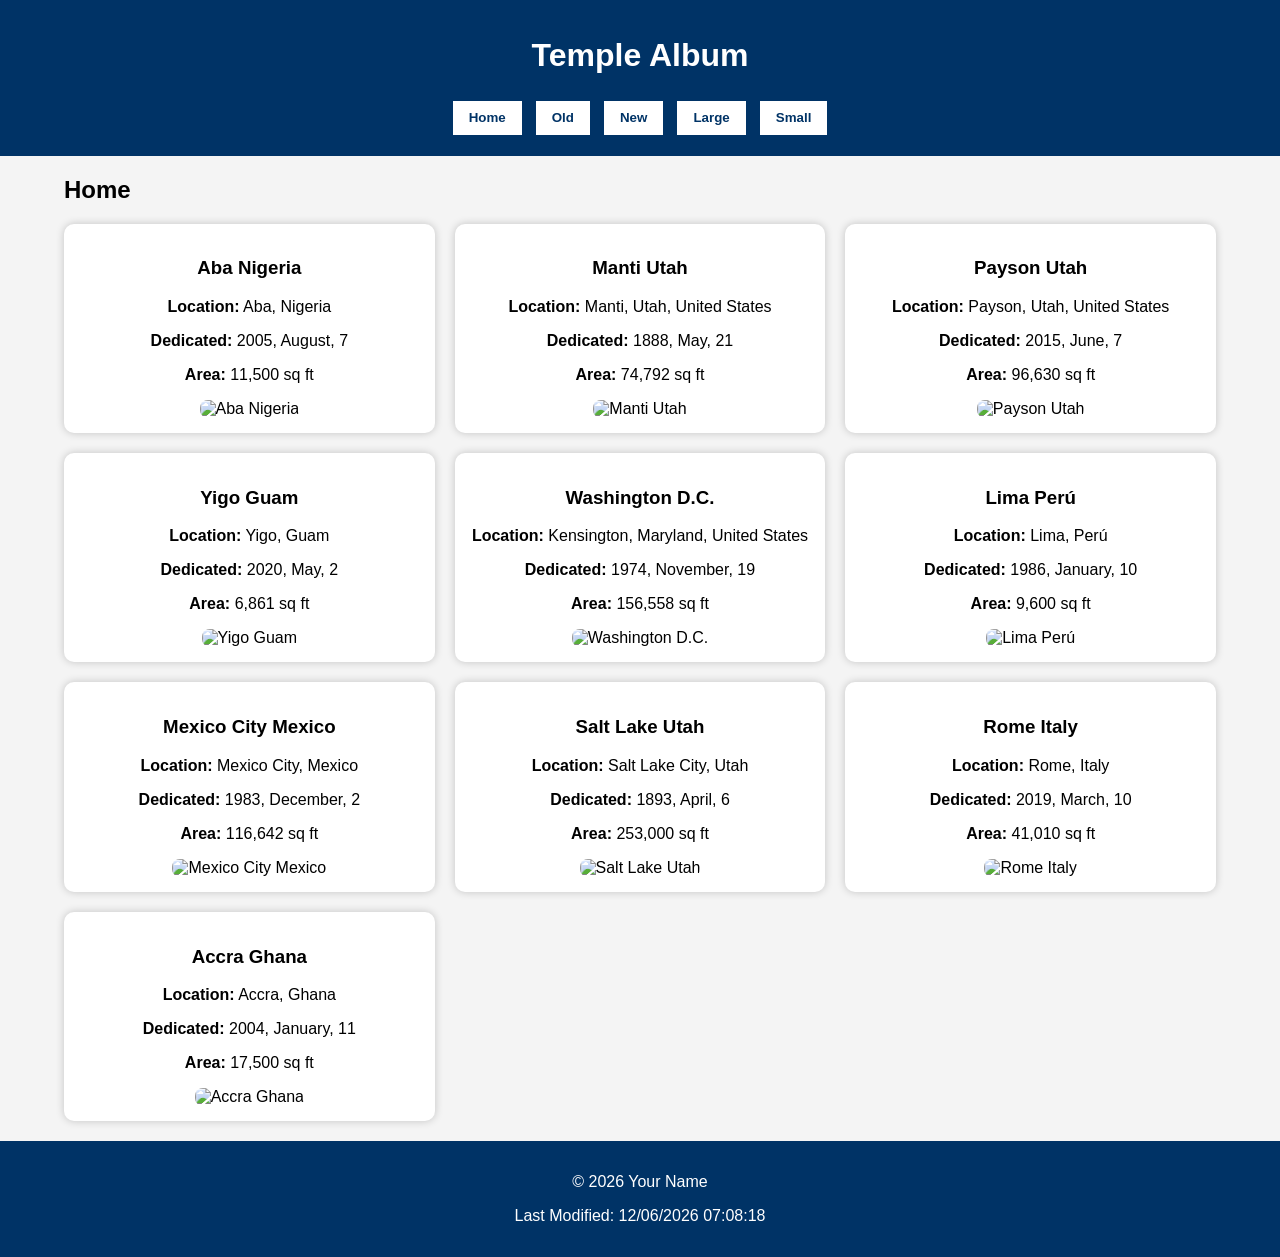
==== filtered-temples.html @ fd0f21dc "Finished Album Enhancement" ====
<!DOCTYPE html>
<html lang="en">

<head>
    <meta charset="UTF-8">
    <meta name="viewport" content="width=device-width, initial-scale=1.0">
    <title>Filtered Temples</title>

    <link rel="stylesheet" href="styles/filtered-temples.css">

    <script src="scripts/filtered-temples.js" defer></script>
</head>

<body>

    <header>
        <h1>Temple Album</h1>

        <nav>
            <button id="home">Home</button>
            <button id="old">Old</button>
            <button id="new">New</button>
            <button id="large">Large</button>
            <button id="small">Small</button>
        </nav>
    </header>

    <main>

        <h2 id="page-title">Home</h2>

        <div class="gallery"></div>

    </main>

    <footer>
        <p>&copy; <span id="year"></span> Your Name</p>
        <p id="lastModified"></p>
    </footer>

</body>

</html>
---- styles/filtered-temples.css ----
body {
    margin: 0;
    font-family: Arial, Helvetica, sans-serif;
    background: #f4f4f4;
}

header {
    background: #003366;
    color: white;
    text-align: center;
    padding: 1rem;
}

nav {
    margin-top: 1rem;
}

nav button {
    margin: .3rem;
    padding: .6rem 1rem;
    border: none;
    background: white;
    color: #003366;
    font-weight: bold;
    cursor: pointer;
}

nav button:hover {
    background: #ddd;
}

main {
    width: 90%;
    margin: auto;
}

.gallery {
    display: grid;
    grid-template-columns: repeat(auto-fit, minmax(280px, 1fr));
    gap: 20px;
    margin: 20px 0;
}

section {
    background: white;
    padding: 15px;
    border-radius: 10px;
    text-align: center;
    box-shadow: 0 0 8px rgba(0, 0, 0, .2);
}

section img {
    width: 100%;
    border-radius: 8px;
}

footer {
    text-align: center;
    background: #003366;
    color: white;
    padding: 1rem;
}
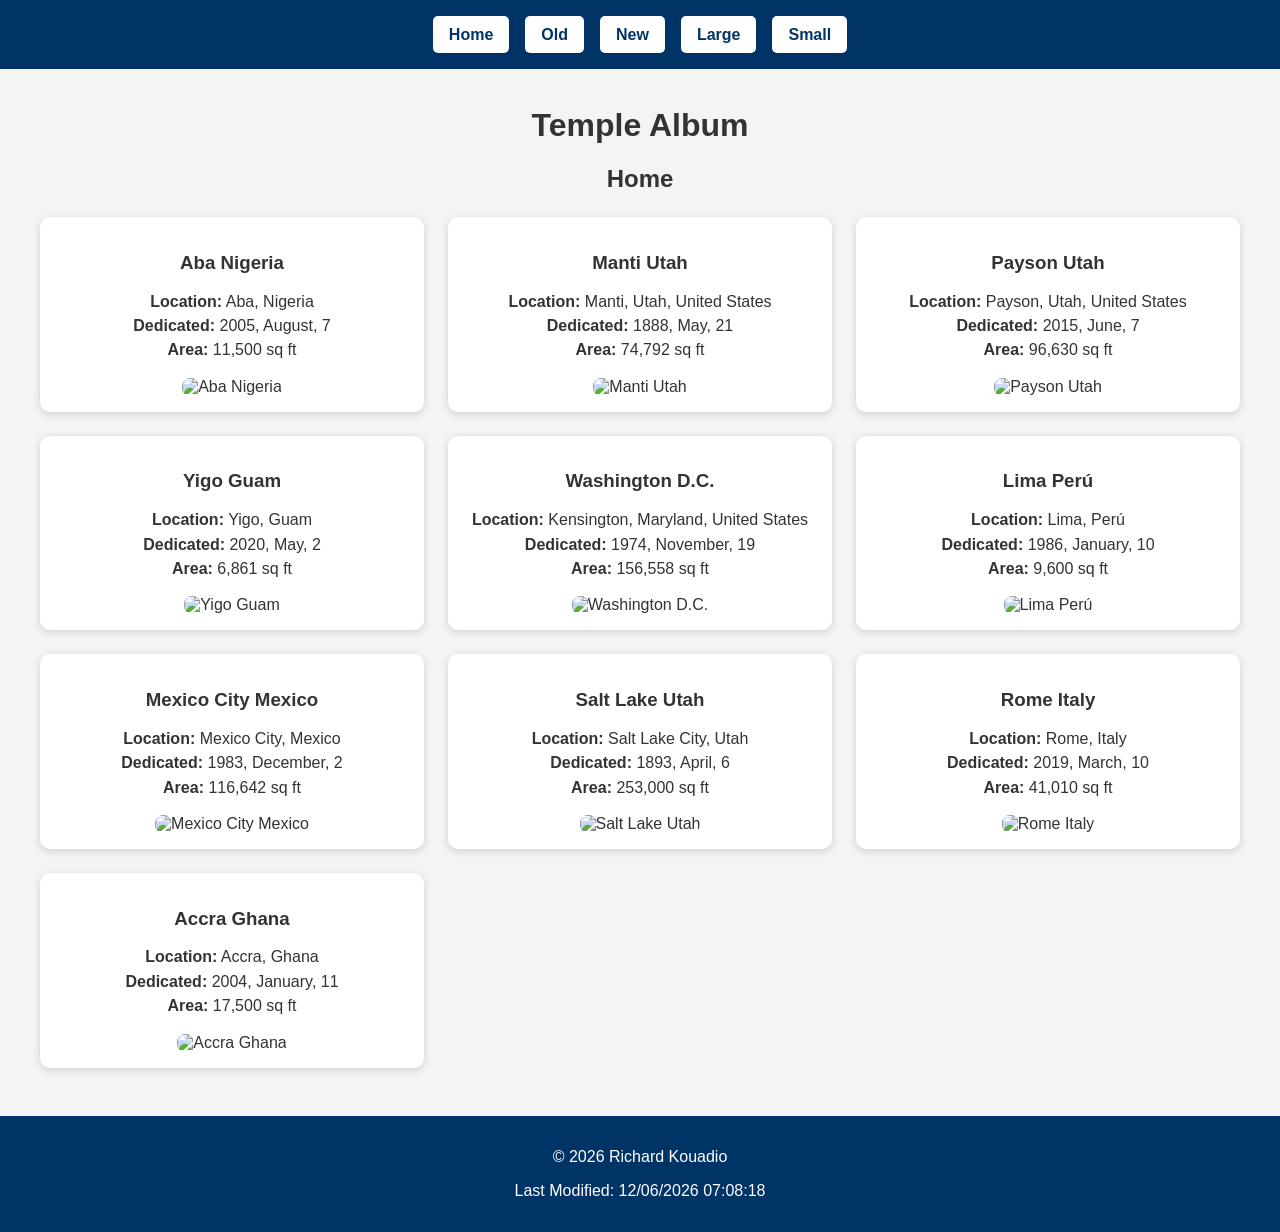
==== commit 25b19561: "Finished Album Enhancement" ====
--- a/filtered-temples.html
+++ b/filtered-temples.html
@@ -4,37 +4,39 @@
 <head>
     <meta charset="UTF-8">
     <meta name="viewport" content="width=device-width, initial-scale=1.0">
-    <title>Filtered Temples</title>
+
+    <title>Temple Album | Filtered Temples</title>
+
+    <meta name="description"
+        content="Temple Album featuring temples that can be filtered by age and size using JavaScript.">
+    <meta name="author" content="Richard Kouadio">
 
     <link rel="stylesheet" href="styles/filtered-temples.css">
-
     <script src="scripts/filtered-temples.js" defer></script>
 </head>
 
 <body>
 
     <header>
-        <h1>Temple Album</h1>
-
         <nav>
-            <button id="home">Home</button>
-            <button id="old">Old</button>
-            <button id="new">New</button>
-            <button id="large">Large</button>
-            <button id="small">Small</button>
+            <a href="#" id="home">Home</a>
+            <a href="#" id="old">Old</a>
+            <a href="#" id="new">New</a>
+            <a href="#" id="large">Large</a>
+            <a href="#" id="small">Small</a>
         </nav>
     </header>
 
     <main>
+        <h1>Temple Album</h1>
 
         <h2 id="page-title">Home</h2>
 
         <div class="gallery"></div>
-
     </main>
 
     <footer>
-        <p>&copy; <span id="year"></span> Your Name</p>
+        <p>&copy; <span id="year"></span> Richard Kouadio</p>
         <p id="lastModified"></p>
     </footer>
 
--- a/styles/filtered-temples.css
+++ b/styles/filtered-temples.css
@@ -1,62 +1,103 @@
+/* General Page Styles */
 body {
     margin: 0;
     font-family: Arial, Helvetica, sans-serif;
-    background: #f4f4f4;
+    background-color: #f4f4f4;
+    color: #333;
 }
 
+/* Header */
 header {
-    background: #003366;
-    color: white;
-    text-align: center;
+    background-color: #003366;
     padding: 1rem;
 }
 
+/* Navigation */
 nav {
-    margin-top: 1rem;
+    display: flex;
+    justify-content: center;
+    align-items: center;
+    flex-wrap: wrap;
+    gap: 1rem;
 }
 
-nav button {
-    margin: .3rem;
-    padding: .6rem 1rem;
-    border: none;
-    background: white;
+nav a {
+    text-decoration: none;
     color: #003366;
+    background-color: #ffffff;
+    padding: 0.6rem 1rem;
+    border-radius: 5px;
     font-weight: bold;
-    cursor: pointer;
+    transition: background-color 0.3s, color 0.3s;
 }
 
-nav button:hover {
-    background: #ddd;
+nav a:hover {
+    background-color: #dddddd;
+    color: #000000;
 }
 
+/* Main Content */
 main {
-    width: 90%;
-    margin: auto;
+    max-width: 1200px;
+    margin: 0 auto;
+    padding: 1rem;
 }
 
+main h1,
+main h2 {
+    text-align: center;
+}
+
+/* Temple Gallery */
 .gallery {
     display: grid;
-    grid-template-columns: repeat(auto-fit, minmax(280px, 1fr));
-    gap: 20px;
-    margin: 20px 0;
+    grid-template-columns: 1fr;
+    gap: 1.5rem;
+    margin-top: 1.5rem;
 }
 
-section {
-    background: white;
-    padding: 15px;
+/* Temple Card */
+.gallery section {
+    background-color: #ffffff;
     border-radius: 10px;
+    padding: 1rem;
     text-align: center;
-    box-shadow: 0 0 8px rgba(0, 0, 0, .2);
+    box-shadow: 0 2px 8px rgba(0, 0, 0, 0.15);
 }
 
-section img {
+.gallery img {
     width: 100%;
+    height: auto;
     border-radius: 8px;
+    margin-top: 0.75rem;
 }
 
+.gallery p {
+    margin: 0.4rem 0;
+}
+
+/* Footer */
 footer {
+    background-color: #003366;
+    color: #ffffff;
     text-align: center;
-    background: #003366;
-    color: white;
     padding: 1rem;
+    margin-top: 2rem;
+}
+
+/* Responsive Layout */
+@media (min-width: 640px) {
+    .gallery {
+        grid-template-columns: repeat(2, 1fr);
+    }
+}
+
+@media (min-width: 900px) {
+    .gallery {
+        grid-template-columns: repeat(3, 1fr);
+    }
+
+    nav {
+        justify-content: center;
+    }
 }
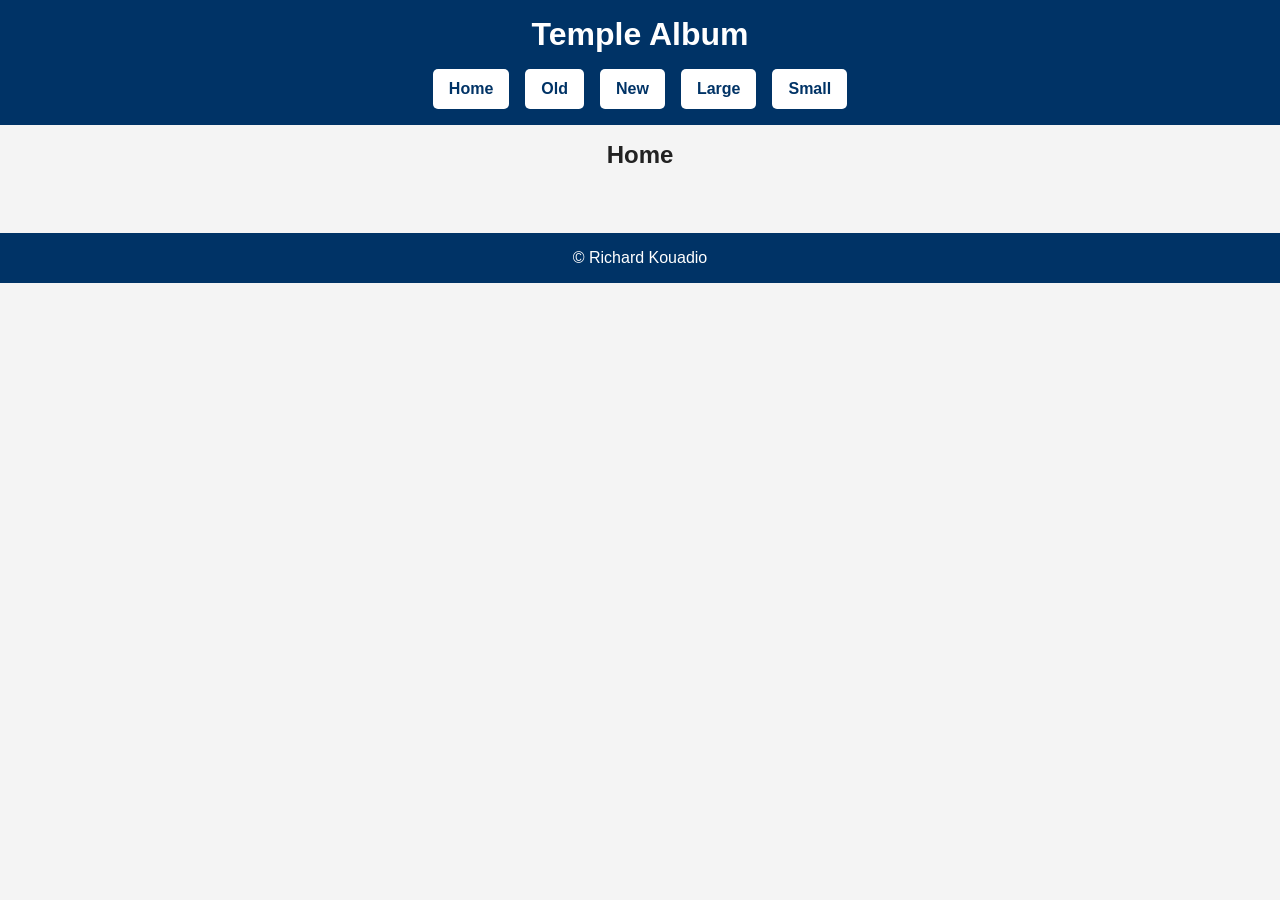
==== commit 3b7f5877: "Finished Album Enhancement" ====
--- a/filtered-temples.html
+++ b/filtered-temples.html
@@ -8,7 +8,7 @@
     <title>Temple Album | Filtered Temples</title>
 
     <meta name="description"
-        content="Temple Album featuring temples that can be filtered by age and size using JavaScript.">
+        content="Temple Album featuring temples filtered by age and size using JavaScript with responsive design and lazy loading.">
     <meta name="author" content="Richard Kouadio">
 
     <link rel="stylesheet" href="styles/filtered-temples.css">
@@ -18,6 +18,8 @@
 <body>
 
     <header>
+        <h1>Temple Album</h1>
+
         <nav>
             <a href="#" id="home">Home</a>
             <a href="#" id="old">Old</a>
@@ -28,8 +30,6 @@
     </header>
 
     <main>
-        <h1>Temple Album</h1>
-
         <h2 id="page-title">Home</h2>
 
         <div class="gallery"></div>
--- a/styles/filtered-temples.css
+++ b/styles/filtered-temples.css
@@ -1,103 +1,103 @@
-/* General Page Styles */
+* {
+    margin: 0;
+    padding: 0;
+    box-sizing: border-box;
+}
+
 body {
-    margin: 0;
     font-family: Arial, Helvetica, sans-serif;
     background-color: #f4f4f4;
-    color: #333;
+    color: #222;
 }
 
-/* Header */
 header {
     background-color: #003366;
+    color: white;
     padding: 1rem;
+    text-align: center;
 }
 
-/* Navigation */
 nav {
     display: flex;
     justify-content: center;
-    align-items: center;
+    gap: 1rem;
     flex-wrap: wrap;
-    gap: 1rem;
+    margin-top: 1rem;
 }
 
 nav a {
     text-decoration: none;
     color: #003366;
-    background-color: #ffffff;
-    padding: 0.6rem 1rem;
+    background: white;
+    padding: .7rem 1rem;
     border-radius: 5px;
     font-weight: bold;
-    transition: background-color 0.3s, color 0.3s;
+    transition: .3s;
 }
 
 nav a:hover {
-    background-color: #dddddd;
-    color: #000000;
+    background: #dddddd;
 }
 
-/* Main Content */
 main {
     max-width: 1200px;
     margin: 0 auto;
     padding: 1rem;
 }
 
-main h1,
-main h2 {
+#page-title {
     text-align: center;
+    margin-bottom: 1rem;
 }
 
-/* Temple Gallery */
 .gallery {
     display: grid;
     grid-template-columns: 1fr;
     gap: 1.5rem;
-    margin-top: 1.5rem;
 }
 
-/* Temple Card */
 .gallery section {
-    background-color: #ffffff;
+    background: white;
+    padding: 1rem;
     border-radius: 10px;
-    padding: 1rem;
     text-align: center;
-    box-shadow: 0 2px 8px rgba(0, 0, 0, 0.15);
+    box-shadow: 0 0 10px rgba(0, 0, 0, .2);
 }
 
 .gallery img {
     width: 100%;
     height: auto;
     border-radius: 8px;
-    margin-top: 0.75rem;
 }
 
 .gallery p {
-    margin: 0.4rem 0;
+    margin: .4rem 0;
 }
 
-/* Footer */
 footer {
-    background-color: #003366;
-    color: #ffffff;
+    background: #003366;
+    color: white;
     text-align: center;
     padding: 1rem;
     margin-top: 2rem;
 }
 
-/* Responsive Layout */
-@media (min-width: 640px) {
+/* Tablet */
+
+@media screen and (min-width: 640px) {
+
     .gallery {
         grid-template-columns: repeat(2, 1fr);
     }
+
 }
 
-@media (min-width: 900px) {
+/* Desktop */
+
+@media screen and (min-width: 960px) {
+
     .gallery {
         grid-template-columns: repeat(3, 1fr);
     }
 
-    nav {
-        justify-content: center;
-    }
 }
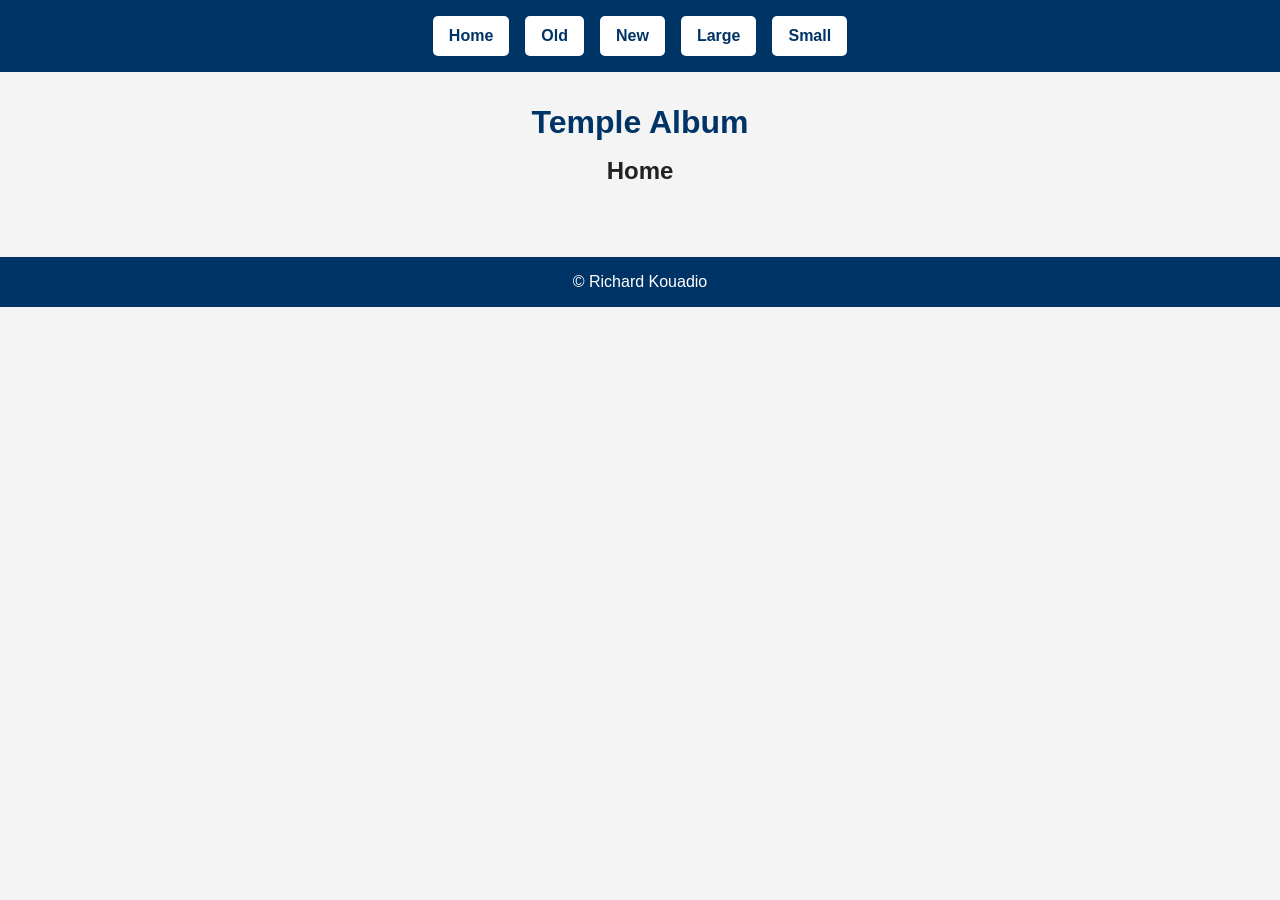
==== commit ce816315: "Finished Album Enhancement" ====
--- a/filtered-temples.html
+++ b/filtered-temples.html
@@ -18,8 +18,6 @@
 <body>
 
     <header>
-        <h1>Temple Album</h1>
-
         <nav>
             <a href="#" id="home">Home</a>
             <a href="#" id="old">Old</a>
@@ -30,6 +28,8 @@
     </header>
 
     <main>
+        <h1>Temple Album</h1>
+
         <h2 id="page-title">Home</h2>
 
         <div class="gallery"></div>
--- a/styles/filtered-temples.css
+++ b/styles/filtered-temples.css
@@ -1,89 +1,120 @@
+/* Reset */
 * {
     margin: 0;
     padding: 0;
     box-sizing: border-box;
 }
 
+/* General */
 body {
     font-family: Arial, Helvetica, sans-serif;
     background-color: #f4f4f4;
     color: #222;
 }
 
+
+/* Header */
 header {
     background-color: #003366;
-    color: white;
     padding: 1rem;
-    text-align: center;
 }
 
 nav {
     display: flex;
     justify-content: center;
+    align-items: center;
     gap: 1rem;
     flex-wrap: wrap;
-    margin-top: 1rem;
 }
 
 nav a {
     text-decoration: none;
     color: #003366;
-    background: white;
-    padding: .7rem 1rem;
+    background-color: #ffffff;
+    padding: 0.7rem 1rem;
     border-radius: 5px;
     font-weight: bold;
-    transition: .3s;
+    transition: background-color 0.3s ease;
 }
 
 nav a:hover {
-    background: #dddddd;
+    background-color: #dddddd;
 }
 
+
+/* Main Content */
 main {
     max-width: 1200px;
     margin: 0 auto;
     padding: 1rem;
 }
 
+main h1 {
+    text-align: center;
+    margin: 1rem 0;
+    color: #003366;
+}
+
 #page-title {
     text-align: center;
-    margin-bottom: 1rem;
+    margin-bottom: 1.5rem;
 }
 
+
+/* Temple Gallery */
 .gallery {
     display: grid;
     grid-template-columns: 1fr;
     gap: 1.5rem;
 }
 
+
 .gallery section {
-    background: white;
+    background-color: #ffffff;
     padding: 1rem;
     border-radius: 10px;
     text-align: center;
-    box-shadow: 0 0 10px rgba(0, 0, 0, .2);
+    box-shadow: 0 0 10px rgba(0, 0, 0, 0.2);
+    transition: transform 0.3s ease;
 }
+
+
+.gallery section:hover {
+    transform: translateY(-5px);
+}
+
+
+.gallery h2 {
+    color: #003366;
+    margin-bottom: 0.8rem;
+}
+
+
+.gallery p {
+    margin: 0.4rem 0;
+}
+
 
 .gallery img {
     width: 100%;
-    height: auto;
+    height: 250px;
+    object-fit: cover;
     border-radius: 8px;
+    margin-top: 1rem;
 }
 
-.gallery p {
-    margin: .4rem 0;
-}
 
+/* Footer */
 footer {
-    background: #003366;
-    color: white;
+    background-color: #003366;
+    color: #ffffff;
     text-align: center;
     padding: 1rem;
     margin-top: 2rem;
 }
 
+
 /* Tablet */
-
 @media screen and (min-width: 640px) {
 
     .gallery {
@@ -92,8 +123,8 @@
 
 }
 
+
 /* Desktop */
-
 @media screen and (min-width: 960px) {
 
     .gallery {
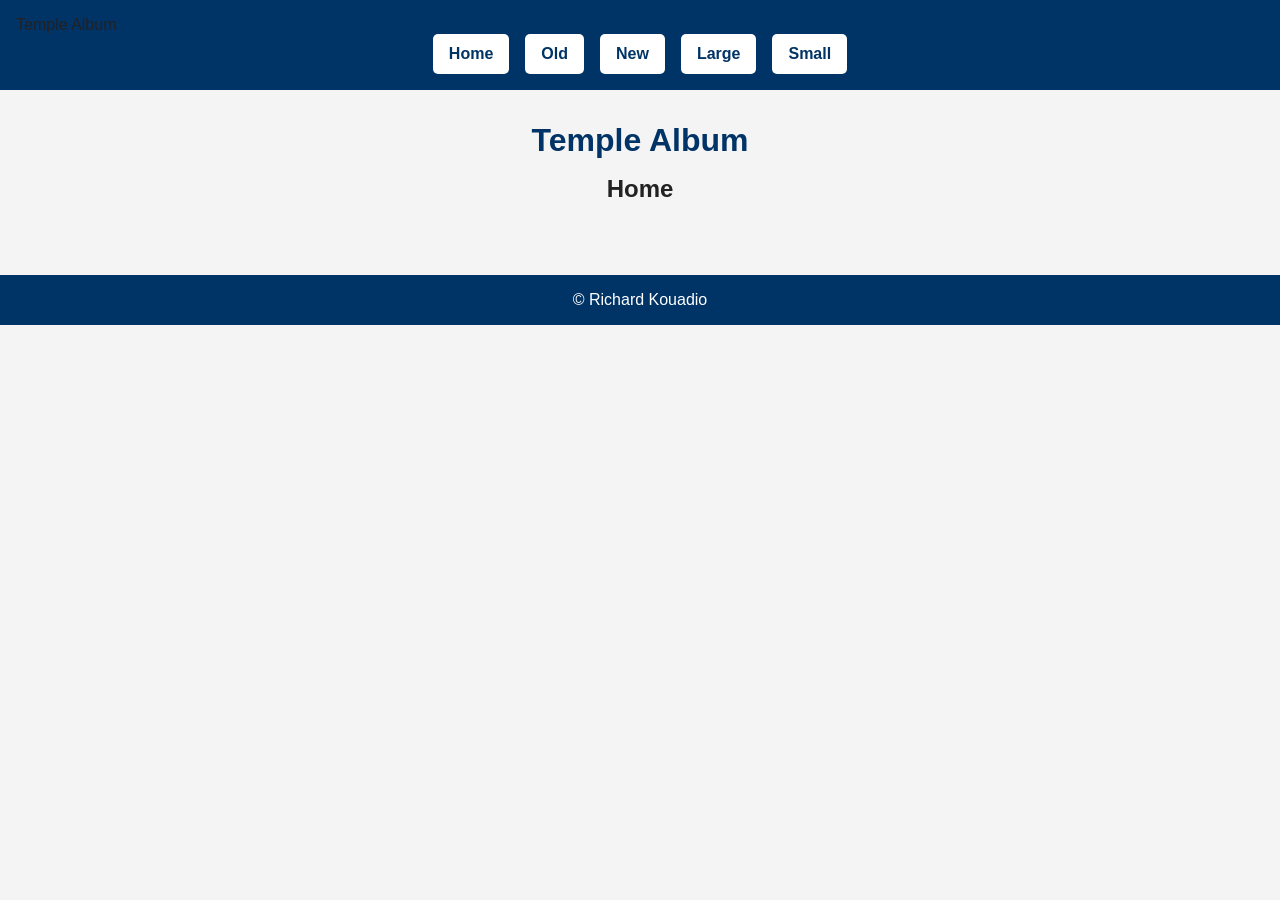
==== commit 2543ece8: "Finished Album Enhancement" ====
--- a/filtered-temples.html
+++ b/filtered-temples.html
@@ -9,6 +9,7 @@
 
     <meta name="description"
         content="Temple Album featuring temples filtered by age and size using JavaScript with responsive design and lazy loading.">
+
     <meta name="author" content="Richard Kouadio">
 
     <link rel="stylesheet" href="styles/filtered-temples.css">
@@ -18,6 +19,8 @@
 <body>
 
     <header>
+        <div class="site-title">Temple Album</div>
+
         <nav>
             <a href="#" id="home">Home</a>
             <a href="#" id="old">Old</a>
@@ -27,6 +30,7 @@
         </nav>
     </header>
 
+
     <main>
         <h1>Temple Album</h1>
 
@@ -34,6 +38,7 @@
 
         <div class="gallery"></div>
     </main>
+
 
     <footer>
         <p>&copy; <span id="year"></span> Richard Kouadio</p>
